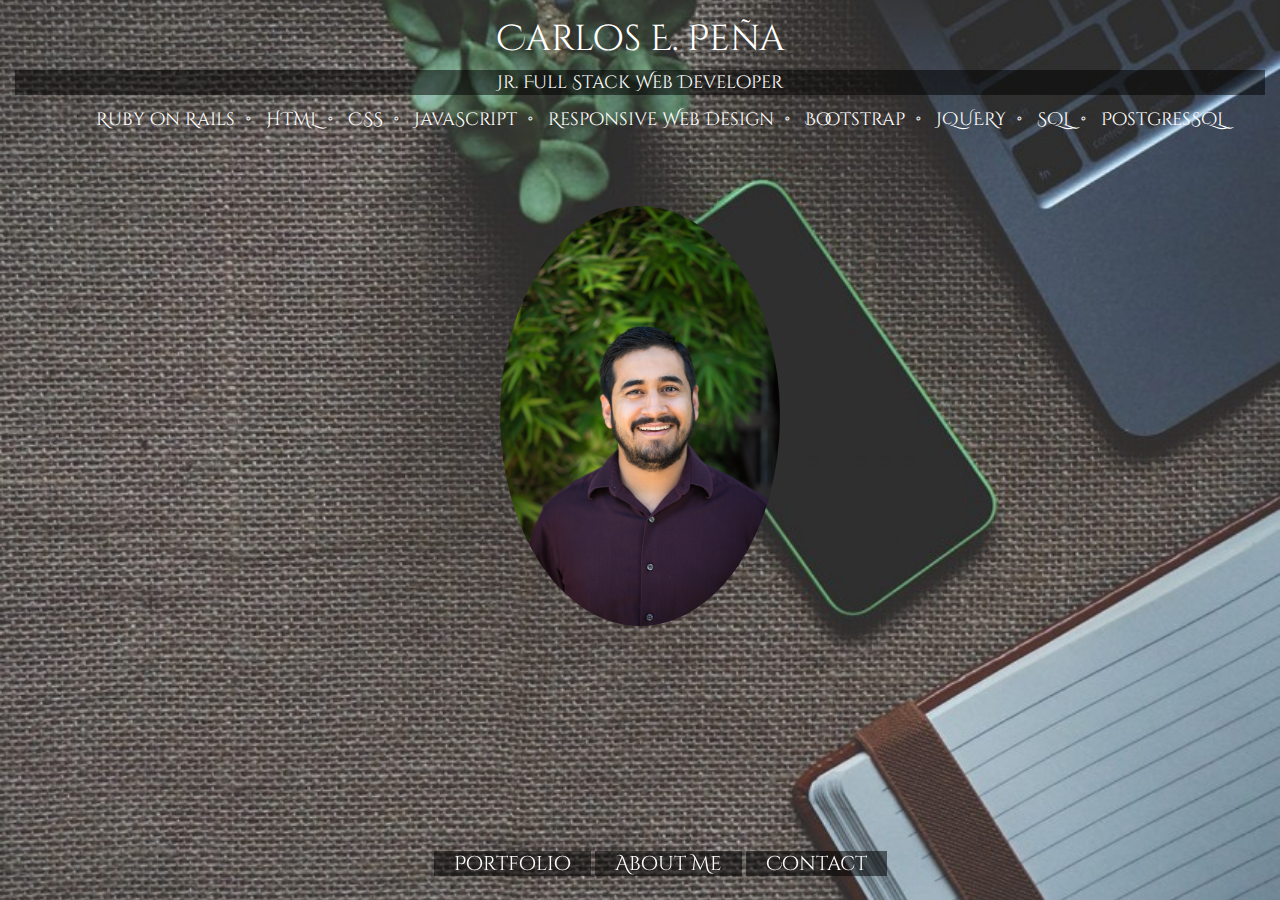
==== index.html @ 19926631 "fixed dots shwoing after wrap on ul and li tags" ====
<!DOCTYPE html>
<html>
  <head>
    <meta charset="utf-8">
    <meta http-equiv="X-UA-Compatible" content="IE=edge">
    <meta name="viewport" content="width=device-width, initial-scale=1">
    <!-- GOOGLE FONT -->
    <link href="https://fonts.googleapis.com/css?family=Cinzel+Decorative" rel="stylesheet">

    <!-- JQUERY -->
    <script src="https://code.jquery.com/jquery-3.1.1.min.js" integrity="sha256-hVVnYaiADRTO2PzUGmuLJr8BLUSjGIZsDYGmIJLv2b8=" crossorigin="anonymous"></script>

    <!-- BOOTSTRAP -->
    <!-- Latest compiled and minified CSS -->
    <link rel="stylesheet" href="https://maxcdn.bootstrapcdn.com/bootstrap/3.3.7/css/bootstrap.min.css" integrity="sha384-BVYiiSIFeK1dGmJRAkycuHAHRg32OmUcww7on3RYdg4Va+PmSTsz/K68vbdEjh4u" crossorigin="anonymous">


    <!-- Latest compiled and minified JavaScript -->
    <script src="https://maxcdn.bootstrapcdn.com/bootstrap/3.3.7/js/bootstrap.min.js" integrity="sha384-Tc5IQib027qvyjSMfHjOMaLkfuWVxZxUPnCJA7l2mCWNIpG9mGCD8wGNIcPD7Txa" crossorigin="anonymous"></script>
    <!-- END BOOTSTRAP -->

    <link type="text/css" rel="stylesheet" href="index.css"/>

    <meta charset="utf-8">

    <script>
      function processBullets() {
        var lastElement = false;
        $("br").remove(".tempbreak");
        $("ul li").each(function() {
          $(this).removeClass("nobullet");
          if (lastElement && lastElement.offset().top != $(this).offset().top) {
            $(lastElement).addClass("nobullet");
            $(lastElement).append('<br class="tempbreak" />');
          }
          lastElement = $(this);
        }).last().addClass("nobullet");
      }
    </script>
    <title>Carlos E. Peña</title>
  </head>

  <body onresize="processBullets()" onload="processBullets()">
    <div class="container-fluid">
      <div class="row">
        <div class="col-sm-12">
          <h1 id="name">Carlos E. Peña</h1>
        </div>
      </div>
    </div>
    <div class="container-fluid">
      <div class="row">
        <div class="col-sm-12">
          <p id="profession">Jr. Full Stack Web Developer</p>
        </div>
      </div>
    </div>

    <div class="container-fluid">
      <div class="row">
        <div class="col-sm-12 skills">
          <ul>
            <li>Ruby on Rails</li>
            <li>HTML</li>
            <li>CSS</li>
            <li>JavaScript</li>
            <li>Responsive Web Design</li>
            <li>Bootstrap</li>
            <li>JQUERY</li>
            <li>SQL</li>
            <li>PostgresSQL</li>
          </ul>
        </div>
      </div>
    </div>

    <!-- PORTRAIT -->
    <div class="container-fluid">
      <img id="portrait" class="center-block" src="images/Portrait2.jpg">
    </div>

    <!-- NAVBAR -->
    <div class="nav-placeholder">
      <nav class="navbar navbar-inverse navbar-fixed-bottom">
        <div class="container-fluid">
          <div class="navbar-header">
            <button type="button" class="navbar-toggle" data-toggle="collapse" data-target="#myNavbar">
              <span class="icon-bar"></span>
              <span class="icon-bar"></span>
              <span class="icon-bar"></span>
            </button>
          </div>
          <div class="collapse navbar-collapse" id="myNavbar">
            <div class="nav navbar-nav">
              <div class="container-fluid">
                <div class="row">
                  <div class="col-sm-12 footer">
                    <ul>
                      <li><a href="projects.html">Portfolio</a></li>
                      <li><a href="aboutme.html">About Me</a></li>
                      <li><a href="contact.html">Contact</a></li>
                    </ul>
                  </div>
                </div>
              </div>
            </div>
          </div>
        </div>
      </nav>
    </div> <!-- END NAVBAR -->
  </body>
</html>
---- index.css ----
body {
  background: url(images/background.jpg) no-repeat center center fixed;
  -webkit-background-size: cover;
  -moz-background-size: cover;
  -o-background-size: cover;
  background-size: cover;
  font-family: 'Cinzel Decorative', cursive;
  }
html {
  height: 100%;
}

@-ms-viewport{
  width: device-width;
}

@-o-viewport {
  width: device-width;
}

@viewport {
  width: device-width;
}

.col-sm-12 {
  text-align: center;
  color: white;

}

.col-sm-12 ul li {
  display: inline;
  font-size: 18px;
  text-align: center;
  white-space: nowrap;;
}

.skills ul li:last-child::after {
  content: none;
}

.skills ul li.nobullet::after {
  content: none;
}

.skills ul li:after {
  content: "\2022";
  font-size: 20px;
  padding: 10px;
}
#email {
  height: 32px;
  width: 42px;
}

#profession {
  background-color: rgba(0, 0, 0, 0.52);
  font-size: 18px;
}

#portrait {
  border-radius: 90%;
  max-width: 280px;
  max-height: 500px;
  margin-top: 5%;
}




/* NAVBAR */

.navbar-inverse {
  background-color: transparent;
  border-color: transparent;
  display: flex;
}
.navbar-nav {
  background: transparent;
  background-color: transparent;
  border-color: transparent;
}

.footer a {
  color: white;
  font-size: 20px;
  line-height: 5px;
}

.footer li a {
  background-color: rgba(0, 0, 0, 0.52);
  display: inline-block;
  padding: 10px 20px;
}

.navbar-inverse .navbar-toggle {
  border-color: black;
}


.navbar-toggle .icon-bar {
  width: 25px;
  height: 3px;
  border-radius: 1px;
}

.nav .navbar-nav .contact {
  float: left;
}



/* DO I NEED THESE FOR A RESPONSIVE WEB DESIGN?? WHAT GOES IN BETWEEN EACH*/

/*// Extra small devices (portrait phones, less than 576px)*/
/*// No media query since this is the default in Bootstrap*/

/*// Small devices (landscape phones, 576px and up)*/
@media (min-width: 576px) {  }

/*// Medium devices (tablets, 768px and up)*/
@media (min-width: 768px) {  }

/*// Large devices (desktops, 992px and up)*/
@media (min-width: 992px) { }

/*// Extra large devices (large desktops, 1200px and up)*/
@media (min-width: 1200px) { }
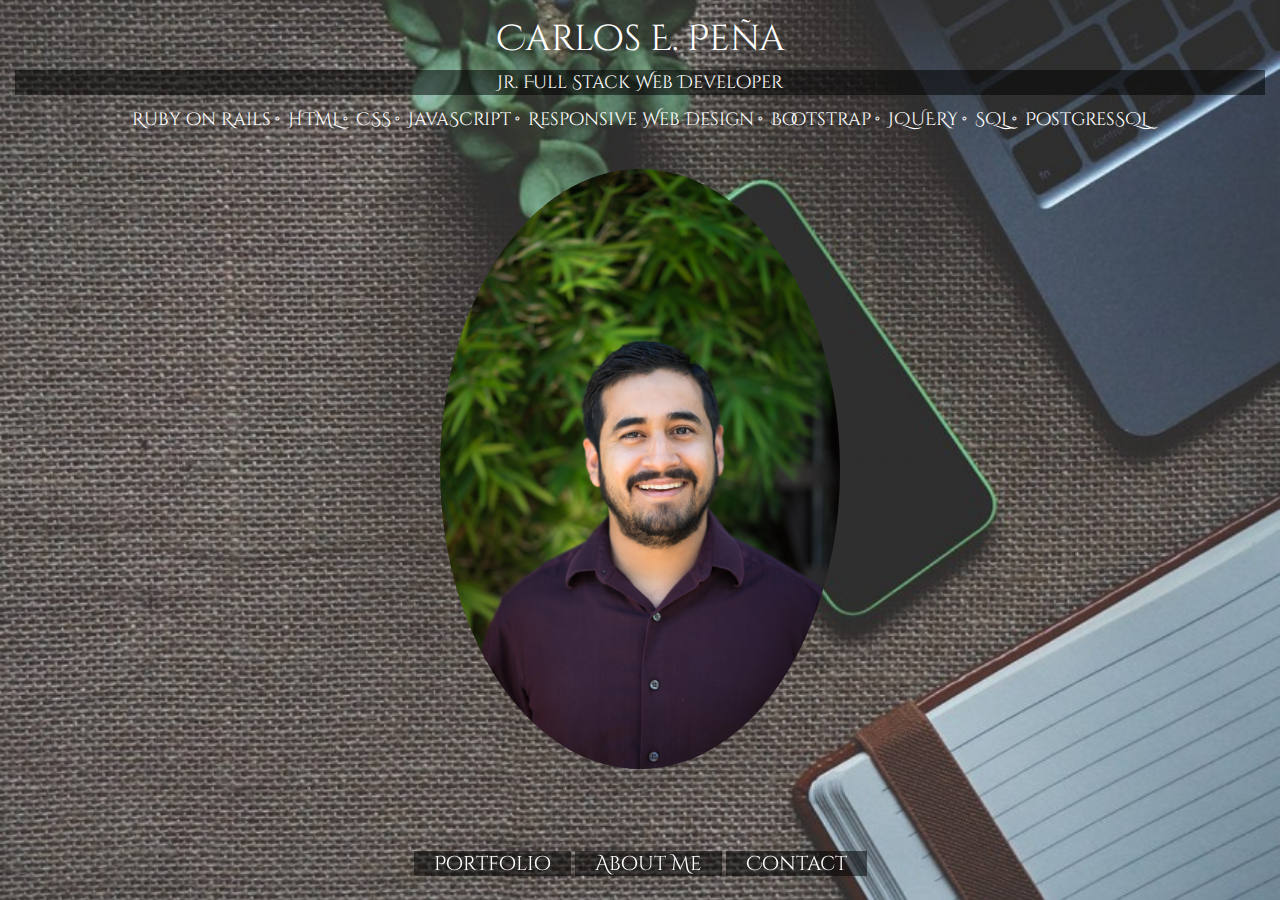
==== commit cdd71d35: "just kidding. working on index responsiveness" ====
--- a/index.html
+++ b/index.html
@@ -76,7 +76,7 @@
 
     <!-- PORTRAIT -->
     <div class="container-fluid">
-      <img id="portrait" class="center-block" src="images/Portrait2.jpg">
+      <img id="portrait" class="img-responsive center-block" src="images/Portrait2.jpg">
     </div>
 
     <!-- NAVBAR -->
--- a/index.css
+++ b/index.css
@@ -25,33 +25,33 @@
 .col-sm-12 {
   text-align: center;
   color: white;
-
 }
 
 .col-sm-12 ul li {
   display: inline;
   font-size: 18px;
-  text-align: center;
-  white-space: nowrap;;
+  white-space: nowrap;
+}
+
+.col-sm-12 ul {
+  padding-left: 0px;
+}
+
+ul {
+  padding: 0;
+  list-style-type: none;
 }
 
 .skills ul li:last-child::after {
   content: none;
 }
 
-.skills ul li.nobullet::after {
-  content: none;
-}
-
 .skills ul li:after {
   content: "\2022";
   font-size: 20px;
-  padding: 10px;
+  padding: 3px;
 }
-#email {
-  height: 32px;
-  width: 42px;
-}
+
 
 #profession {
   background-color: rgba(0, 0, 0, 0.52);
@@ -60,9 +60,9 @@
 
 #portrait {
   border-radius: 90%;
-  max-width: 280px;
-  max-height: 500px;
-  margin-top: 5%;
+  max-width: 400px;
+  max-height: 900px;
+  margin-top: 2%;
 }
 
 
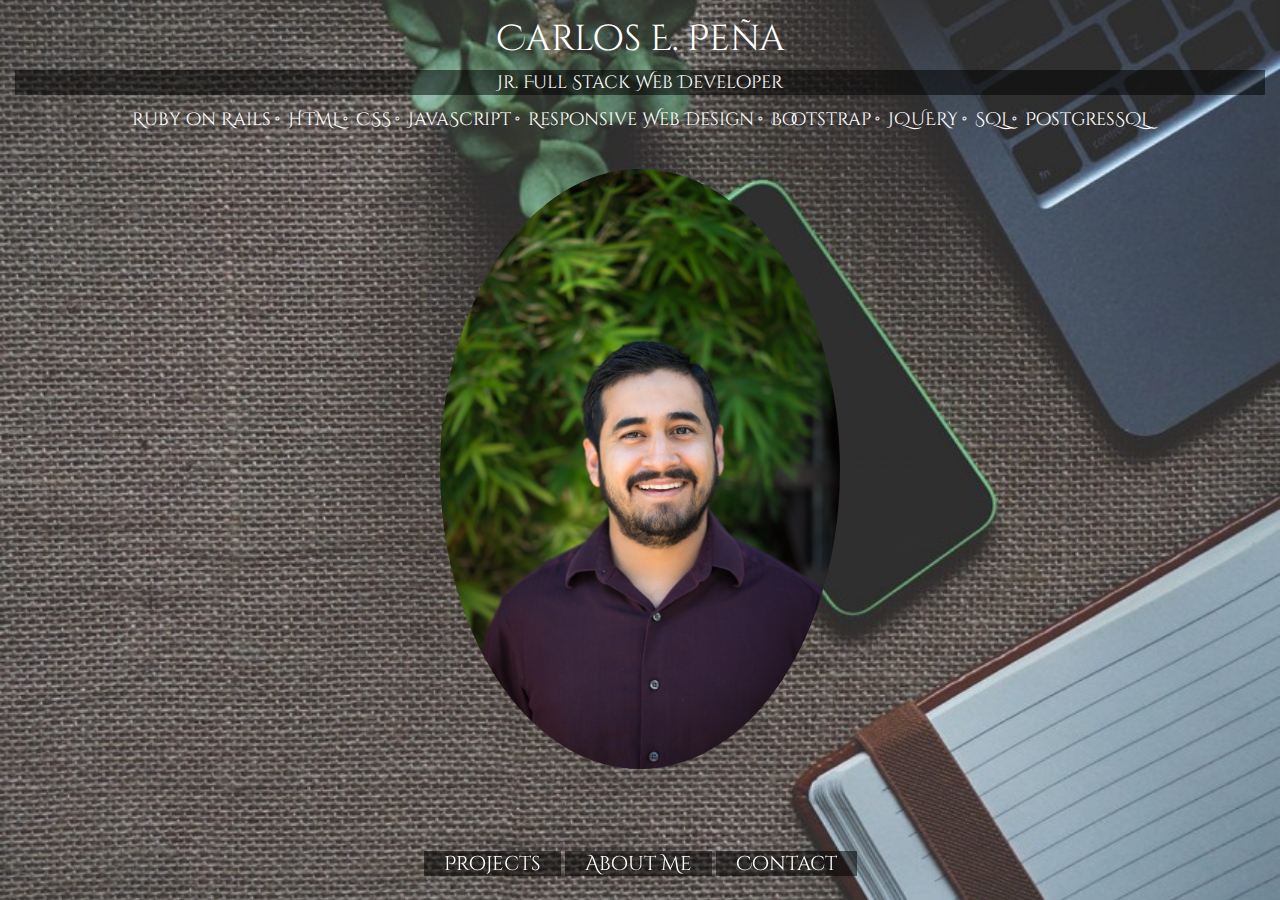
==== commit f902090a: "changed Portfolio to Projects" ====
--- a/index.html
+++ b/index.html
@@ -96,7 +96,7 @@
                 <div class="row">
                   <div class="col-sm-12 footer">
                     <ul>
-                      <li><a href="projects.html">Portfolio</a></li>
+                      <li><a href="projects.html">Projects</a></li>
                       <li><a href="aboutme.html">About Me</a></li>
                       <li><a href="contact.html">Contact</a></li>
                     </ul>
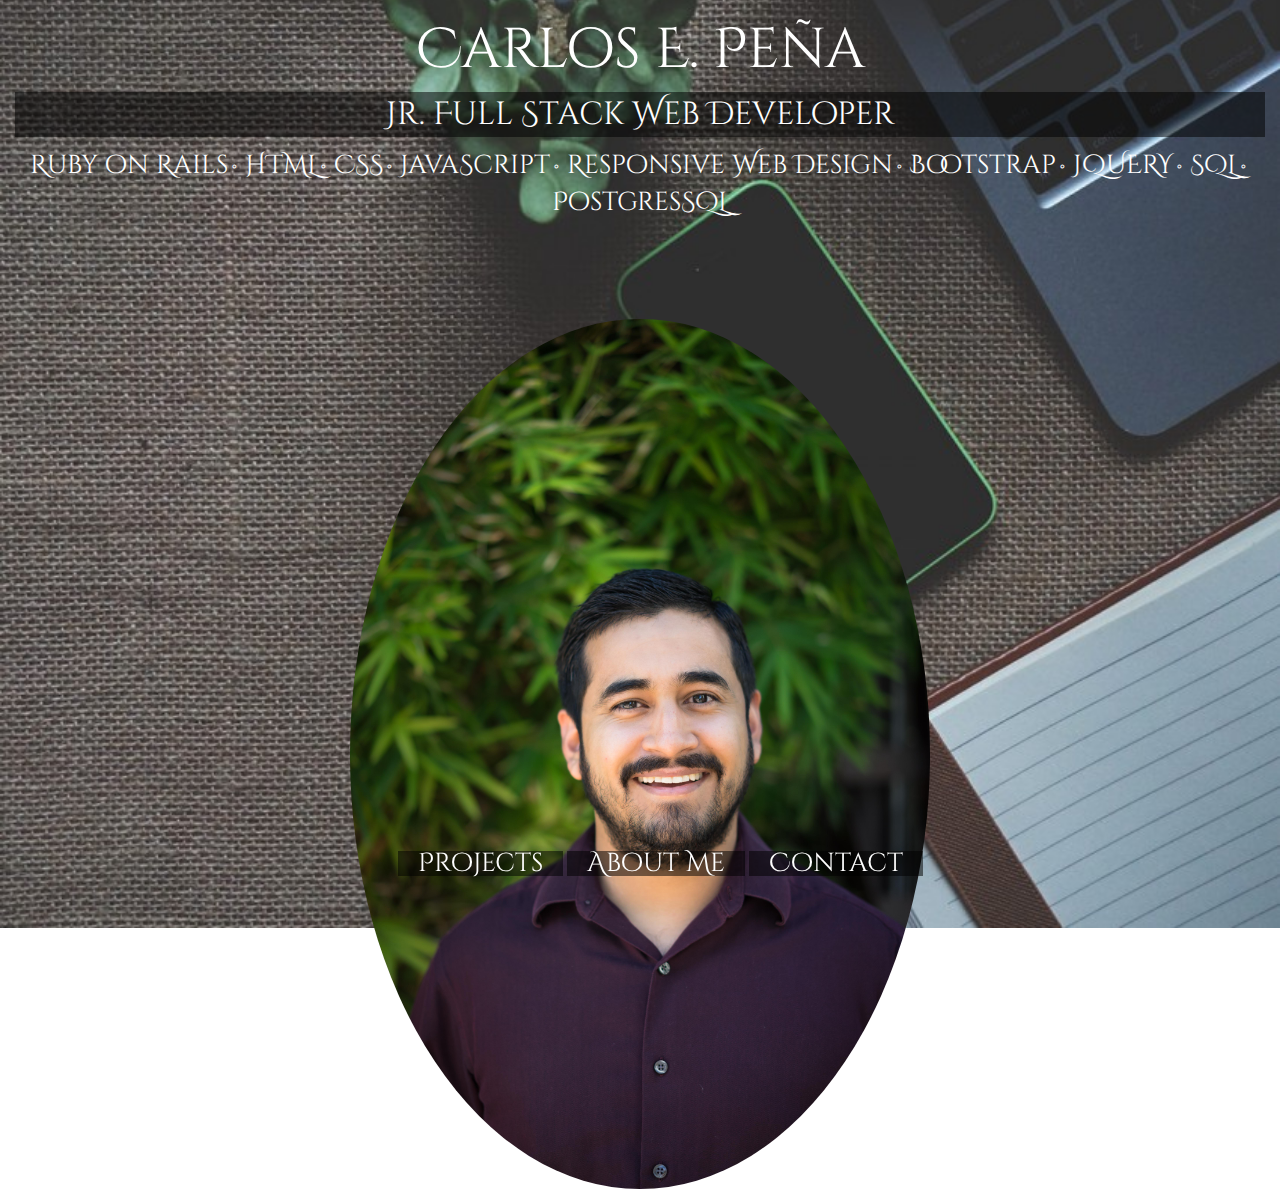
==== commit 42d8e081: "retina responsiveness" ====
--- a/index.html
+++ b/index.html
@@ -91,18 +91,12 @@
             </button>
           </div>
           <div class="collapse navbar-collapse" id="myNavbar">
-            <div class="nav navbar-nav">
-              <div class="container-fluid">
-                <div class="row">
-                  <div class="col-sm-12 footer">
-                    <ul>
-                      <li><a href="projects.html">Projects</a></li>
-                      <li><a href="aboutme.html">About Me</a></li>
-                      <li><a href="contact.html">Contact</a></li>
-                    </ul>
-                  </div>
-                </div>
-              </div>
+            <div class="nav navbar-nav footer">
+              <ul>
+                <li><a href="projects.html">Projects</a></li>
+                <li><a href="aboutme.html">About Me</a></li>
+                <li><a href="contact.html">Contact</a></li>
+              </ul>
             </div>
           </div>
         </div>
--- a/index.css
+++ b/index.css
@@ -10,36 +10,25 @@
   height: 100%;
 }
 
-@-ms-viewport{
-  width: device-width;
-}
-
-@-o-viewport {
-  width: device-width;
-}
-
-@viewport {
-  width: device-width;
-}
-
 .col-sm-12 {
   text-align: center;
   color: white;
 }
 
-.col-sm-12 ul li {
-  display: inline;
-  font-size: 18px;
-  white-space: nowrap;
-}
 
 .col-sm-12 ul {
   padding-left: 0px;
 }
 
-ul {
+.skills ul {
   padding: 0;
   list-style-type: none;
+}
+
+.skills ul li {
+  display: inline;
+  font-size: 22px;
+  white-space: nowrap;
 }
 
 .skills ul li:last-child::after {
@@ -52,21 +41,9 @@
   padding: 3px;
 }
 
-
 #profession {
   background-color: rgba(0, 0, 0, 0.52);
-  font-size: 18px;
-}
-
-#portrait {
-  border-radius: 90%;
-  max-width: 400px;
-  max-height: 900px;
-  margin-top: 2%;
-}
-
-
-
+}
 
 /* NAVBAR */
 
@@ -81,22 +58,25 @@
   border-color: transparent;
 }
 
+.footer li {
+  display: inline;
+}
+
 .footer a {
   color: white;
-  font-size: 20px;
+  font-size: 26px;
   line-height: 5px;
 }
 
 .footer li a {
   background-color: rgba(0, 0, 0, 0.52);
+  padding: 10px 20px;
   display: inline-block;
-  padding: 10px 20px;
 }
 
 .navbar-inverse .navbar-toggle {
   border-color: black;
 }
-
 
 .navbar-toggle .icon-bar {
   width: 25px;
@@ -108,21 +88,322 @@
   float: left;
 }
 
-
-
-/* DO I NEED THESE FOR A RESPONSIVE WEB DESIGN?? WHAT GOES IN BETWEEN EACH*/
-
-/*// Extra small devices (portrait phones, less than 576px)*/
-/*// No media query since this is the default in Bootstrap*/
-
-/*// Small devices (landscape phones, 576px and up)*/
-@media (min-width: 576px) {  }
-
-/*// Medium devices (tablets, 768px and up)*/
-@media (min-width: 768px) {  }
-
-/*// Large devices (desktops, 992px and up)*/
-@media (min-width: 992px) { }
-
-/*// Extra large devices (large desktops, 1200px and up)*/
-@media (min-width: 1200px) { }
+/*MEDIA QUERIES*/
+
+/* Desktops and laptops ----------- */
+@media only screen and (min-width: 250px) {
+  #portrait {
+    border-radius: 90%;
+    max-height: 410px;
+    margin-top: 2%;
+  }
+  #name {
+    font-size: 44px;
+  }
+  /*Profession*/
+  #profession {
+    font-size: 20px;
+  }
+  .skills ul li {
+    font-size: 18px;
+  }
+  .footer a {
+    font-size: 18px;
+  }
+}
+
+@media only screen and (min-width: 300px) {
+  #portrait {
+    border-radius: 90%;
+    max-height: 435px;
+    margin-top: 2%;
+  }
+  #name {
+    font-size: 44px;
+  }
+  /*Profession*/
+  #profession {
+    font-size: 20px;
+  }
+  .skills ul li {
+    font-size: 18px;
+  }
+  .footer a {
+    font-size: 18px;
+  }
+}
+@media only screen and (min-width: 350px) {
+  #portrait {
+    border-radius: 90%;
+    max-height: 455px;
+    margin-top: 2%;
+  }
+  #name {
+    font-size: 44px;
+  }
+  /*Profession*/
+  #profession {
+    font-size: 20px;
+  }
+  .skills ul li {
+    font-size: 18px;
+  }
+  .footer a {
+    font-size: 18px;
+  }
+}
+
+@media only screen and (min-width: 400px) {
+  #portrait {
+    border-radius: 90%;
+    max-height: 470px;
+    margin-top: 2%;
+  }
+  #name {
+    font-size: 44px;
+  }
+  /*Profession*/
+  #profession {
+    font-size: 20px;
+  }
+  .skills ul li {
+    font-size: 18px;
+  }
+  .footer a {
+    font-size: 18px;
+  }
+}
+
+/* Large screens ----------- */
+
+@media only screen and (min-width: 401px) {
+  #portrait {
+    border-radius: 90%;
+    max-height: 575px;
+    margin-top: 2%;
+  }
+  #name {
+    font-size: 44px;
+  }
+  /*Profession*/
+  #profession {
+    font-size: 20px;
+  }
+  .skills ul li {
+    font-size: 18px;
+  }
+  .footer a {
+    font-size: 18px;
+  }
+}
+@media only screen and (min-width: 1200px) {
+  #portrait {
+    border-radius: 90%;
+    max-height: 575px;
+    margin-top: 2%;
+  }
+  #name {
+    font-size: 44px;
+  }
+  /*Profession*/
+  #profession {
+    font-size: 20px;
+  }
+  .skills ul li {
+    font-size: 18px;
+  }
+  .footer a {
+    font-size: 18px;
+  }
+}
+@media only screen and (min-width: 1400px) {
+  #portrait {
+    border-radius: 90%;
+    max-height: 590px;
+    margin-top: 2%;
+  }
+  #name {
+    font-size: 44px;
+  }
+  /*Profession*/
+  #profession {
+    font-size: 20px;
+  }
+  .skills ul li {
+    font-size: 18px;
+  }
+  .footer a {
+    font-size: 18px;
+  }
+}
+@media only screen and (min-width: 1600px) {
+  #portrait {
+    border-radius: 90%;
+    max-height: 610px;
+    margin-top: 2%;
+  }
+  #name {
+    font-size: 44px;
+  }
+  /*Profession*/
+  #profession {
+    font-size: 20px;
+  }
+  .skills ul li {
+    font-size: 18px;
+  }
+  .footer a {
+    font-size: 18px;
+  }
+}
+@media only screen and (min-width: 1750px) {
+  #portrait {
+    border-radius: 90%;
+    max-height: 620px;
+    margin-top: 2%;
+  }
+  #name {
+    font-size: 44px;
+  }
+  /*Profession*/
+  #profession {
+    font-size: 20px;
+  }
+  .skills ul li {
+    font-size: 18px;
+  }
+  .footer a {
+    font-size: 18px;
+  }
+}
+
+@media only screen and (min-width: 1900px) {
+  #portrait {
+    border-radius: 90%;
+    max-height: 640px;
+    margin-top: 2%;
+  }
+  #name {
+    font-size: 44px;
+  }
+  /*Profession*/
+  #profession {
+    font-size: 20px;
+  }
+  .skills ul li {
+    font-size: 18px;
+  }
+  .footer a {
+    font-size: 18px;
+  }
+}
+/* Apple Phones (portrait)----------- */
+@media (min-device-width:320px)
+and (max-device-width: 568px) {
+  #portrait {
+    border-radius: 90%;
+    max-height: 300px;
+    margin-top: 2%;
+  }
+  #name {
+    font-size: 18px;
+  }
+  /*Profession*/
+  #profession {
+    font-size: 13px;
+  }
+  .skills ul li {
+    font-size: 12px;
+  }
+  .footer a {
+    font-size: 12px;
+  }
+}
+/*Ipad (Portrain)*/
+@media (min-device-width:768px)
+and (max-device-width: 1024px) {
+  #portrait {
+    border-radius: 90%;
+    max-height: 600px;
+    margin-top: 7%;
+  }
+  #name {
+    font-size: 44px;
+  }
+  /*Profession*/
+  #profession {
+    font-size: 22px;
+  }
+  .skills ul li {
+    font-size: 18px;
+  }
+  .footer a {
+    font-size: 18px;
+  }
+}
+/*Ipad pro (Portrait)*/
+@media (min-device-width:1024px)
+and (max-device-width: 1366px) {
+  #portrait {
+    border-radius: 90%;
+    max-height: 870px;
+    margin-top: 7%;
+  }
+  #name {
+    font-size: 56px;
+  }
+  /*Profession*/
+  #profession {
+    font-size: 32px;
+  }
+  .skills ul li {
+    font-size: 26px;
+  }
+  .footer a {
+    font-size: 26px;
+  }
+}
+
+/*Galaxy Phones (Portrait)*/
+@media (min-device-width:360px)
+and (max-device-width: 670px) {
+  #portrait {
+    border-radius: 90%;
+    max-height: 300px;
+    margin-top: 2%;
+  }
+  #name {
+    font-size: 20px;
+  }
+  /*Profession*/
+  #profession {
+    font-size: 15px;
+  }
+  .skills ul li {
+    font-size: 13px;
+  }
+  .footer a {
+    font-size: 13px;
+  }
+}
+@media (-webkit-min-device-pixel-ratio: 2),
+(min-resolution: 192dpi) {
+  #portrait {
+    border-radius: 90%;
+    max-height: 500px;
+    margin-top: 1px;
+  }
+  #name {
+    font-size: 44px;
+  }
+  /*Profession*/
+  #profession {
+    font-size: 20px;
+  }
+  .skills ul li {
+    font-size: 18px;
+  }
+  .footer a {
+    font-size: 18px;
+  }
+}
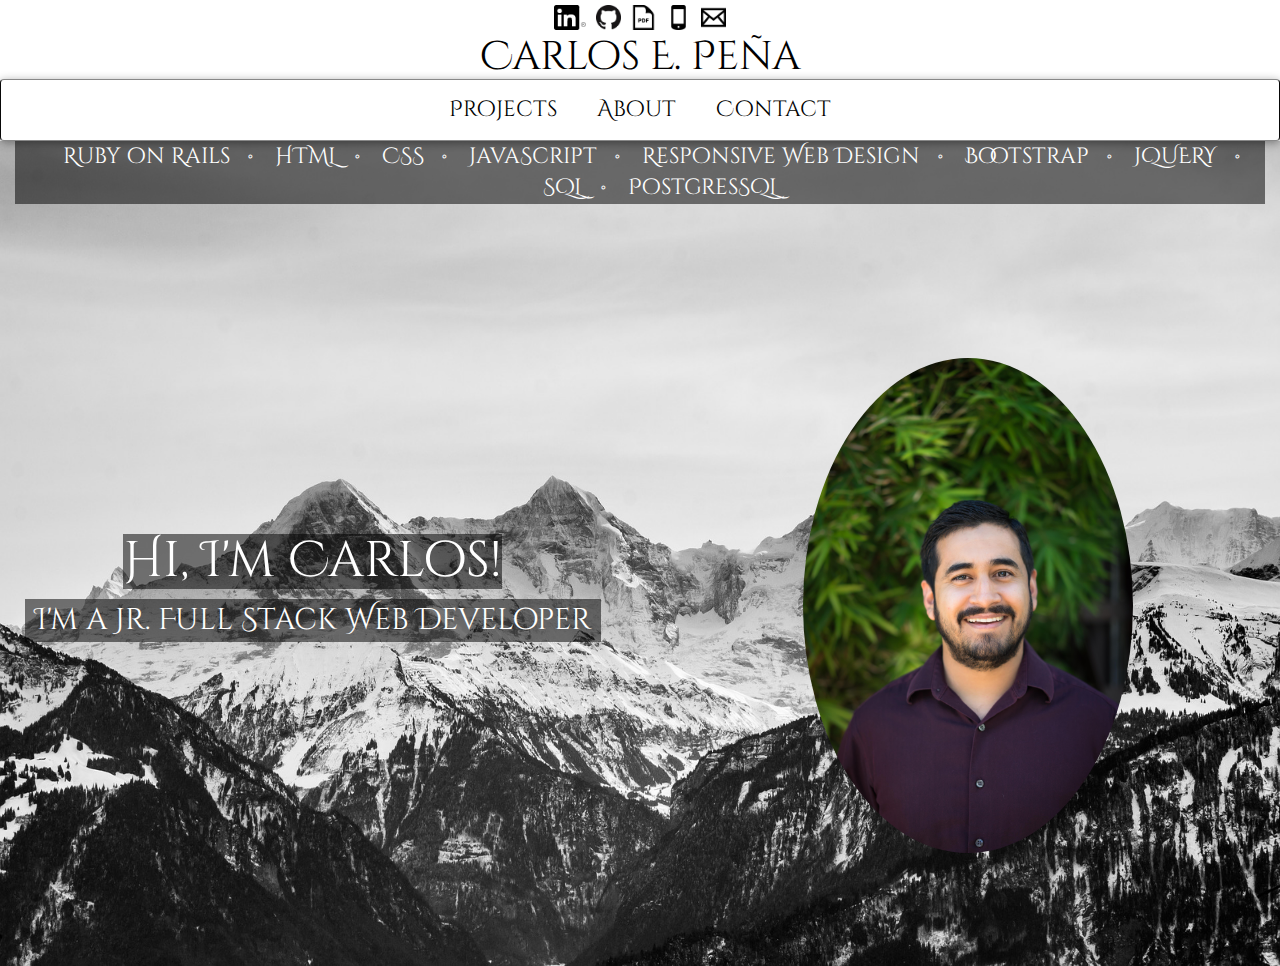
==== commit 4bac3cf9: "redesigned index page" ====
--- a/index.html
+++ b/index.html
@@ -41,21 +41,51 @@
   </head>
 
   <body onresize="processBullets()" onload="processBullets()">
-    <div class="container-fluid">
-      <div class="row">
-        <div class="col-sm-12">
+    <section id="heading">
+      <div class="container-fluid">
+        <header>
+          <div class="social-media">
+            <a href="https://linkedin.com/in/cpena002" target="_blank"><img src="images/LinkedIn2.png"></a>
+
+            <a href="https://github.com/cpena002" target="_blank"><img src="images/GitHub.png"></a>
+
+            <a href="Resume.pdf" target="_blank"><img src="images/resume.png"></a>
+
+            <a href="tel:6197346166"><img src="images/cell.png"></a>
+
+            <a href="mailto:cpena002@yahoo.com"><img src="images/email.png" alt=""></a>
+          </div>
           <h1 id="name">Carlos E. Peña</h1>
+        </header>
+      </div>
+
+    <!-- NAVBAR -->
+    <div class="nav-placeholder">
+      <nav class="navbar navbar-inverse main-navbar">
+        <div class="container-fluid">
+          <div class="navbar-header">
+            <button type="button" class="navbar-toggle" data-toggle="collapse" data-target="#myNavbar">
+              <span class="icon-bar"></span>
+              <span class="icon-bar"></span>
+              <span class="icon-bar"></span>
+            </button>
+          </div>
+          <div class="collapse navbar-collapse" id="myNavbar">
+            <div class=" center">
+              <ul class="nav navbar-nav">
+                <li><a href="projects.html">Projects</a></li>
+                <li><a href="aboutme.html">About</a></li>
+                <li><a href="contact.html">Contact</a></li>
+              </ul>
+            </div>
+          </div>
         </div>
-      </div>
-    </div>
-    <div class="container-fluid">
-      <div class="row">
-        <div class="col-sm-12">
-          <p id="profession">Jr. Full Stack Web Developer</p>
-        </div>
-      </div>
-    </div>
+      </nav>
+    </div> <!-- END NAVBAR -->
 
+  </section>
+  <!-- PORTRAIT -->
+  <section id="introduction">
     <div class="container-fluid">
       <div class="row">
         <div class="col-sm-12 skills">
@@ -73,34 +103,15 @@
         </div>
       </div>
     </div>
-
-    <!-- PORTRAIT -->
-    <div class="container-fluid">
-      <img id="portrait" class="img-responsive center-block" src="images/Portrait2.jpg">
+    <div class="row">
+      <div class="col-sm-6 salutation">
+        <h1>Hi, I'm Carlos!</h1>
+        <p>I'm a Jr. Full Stack Web Developer </p>
+      </div>
+      <div class="col-sm-6">
+        <img id="portrait" class="img-responsive" src="images/Portrait2.jpg">
+      </div>
     </div>
-
-    <!-- NAVBAR -->
-    <div class="nav-placeholder">
-      <nav class="navbar navbar-inverse navbar-fixed-bottom">
-        <div class="container-fluid">
-          <div class="navbar-header">
-            <button type="button" class="navbar-toggle" data-toggle="collapse" data-target="#myNavbar">
-              <span class="icon-bar"></span>
-              <span class="icon-bar"></span>
-              <span class="icon-bar"></span>
-            </button>
-          </div>
-          <div class="collapse navbar-collapse" id="myNavbar">
-            <div class="nav navbar-nav footer">
-              <ul>
-                <li><a href="projects.html">Projects</a></li>
-                <li><a href="aboutme.html">About Me</a></li>
-                <li><a href="contact.html">Contact</a></li>
-              </ul>
-            </div>
-          </div>
-        </div>
-      </nav>
-    </div> <!-- END NAVBAR -->
+  </section>
   </body>
 </html>
--- a/index.css
+++ b/index.css
@@ -1,5 +1,6 @@
+
+
 body {
-  background: url(images/background.jpg) no-repeat center center fixed;
   -webkit-background-size: cover;
   -moz-background-size: cover;
   -o-background-size: cover;
@@ -10,25 +11,87 @@
   height: 100%;
 }
 
-.col-sm-12 {
+/*HEADER*/
+.social-media {
+  margin: 0;
+  display: flex;
+  justify-content: center;
+}
+
+.social-media a {
+  padding: 5px;
+}
+
+.social-media img {
+  height: 25px;
+  display: flex;
+  flex-direction: row;
+}
+#name {
+  text-align: center;
+  color: black;
+  margin: 0;
+}
+
+/* NAVBAR */
+.center li > a:hover {
+  color: black !important;
+  text-decoration: underline;
+}
+
+.main-navbar {
+  border-top: 1px solid #888;
+  border-bottom: 1px solid #888;
+  padding: 10px 0;
+  background-color: #fff;
+  box-shadow: 0 2px 10px rgba(0,0,0,0.4);
+  display: flex;
+  margin: 0;
+}
+
+.center li {
+  display: flex;
+}
+
+.center .navbar-nav li a {
+  color: black;
+  font-size: 22px;
+}
+
+.center li a {
+  padding: 10px 20px;
+}
+
+.navbar-inverse .navbar-toggle .icon-bar {
+  background-color: black;
+  width: 25px;
+  height: 3px;
+  border-radius: 1px;
+}
+
+.navbar-inverse span:hover {
+  background-color: white;
+}
+
+.navbar-inverse .navbar-collapse {
+  border-color: white;
+}
+
+/*INTRODUCTION*/
+#introduction {
+  background: url(images/section-background.jpg);
+  background-size: 100% 100%;
+  height: 825px;
+}
+.skills ul li {
+  display: inline;
+  font-size: 24px;
+}
+
+.skills ul {
+  background-color: rgba(0,0,0,0.52);
   text-align: center;
   color: white;
-}
-
-
-.col-sm-12 ul {
-  padding-left: 0px;
-}
-
-.skills ul {
-  padding: 0;
-  list-style-type: none;
-}
-
-.skills ul li {
-  display: inline;
-  font-size: 22px;
-  white-space: nowrap;
 }
 
 .skills ul li:last-child::after {
@@ -38,372 +101,273 @@
 .skills ul li:after {
   content: "\2022";
   font-size: 20px;
-  padding: 3px;
-}
-
-#profession {
-  background-color: rgba(0, 0, 0, 0.52);
-}
-
-/* NAVBAR */
-
-.navbar-inverse {
-  background-color: transparent;
-  border-color: transparent;
-  display: flex;
-}
-.navbar-nav {
-  background: transparent;
-  background-color: transparent;
-  border-color: transparent;
-}
-
-.footer li {
-  display: inline;
-}
-
-.footer a {
+  padding: 17px;
+}
+
+.salutation h1 {
+  font-size: 50px;
   color: white;
-  font-size: 26px;
-  line-height: 5px;
-}
-
-.footer li a {
-  background-color: rgba(0, 0, 0, 0.52);
-  padding: 10px 20px;
-  display: inline-block;
-}
-
-.navbar-inverse .navbar-toggle {
-  border-color: black;
-}
-
-.navbar-toggle .icon-bar {
-  width: 25px;
-  height: 3px;
-  border-radius: 1px;
-}
-
-.nav .navbar-nav .contact {
-  float: left;
+  background-color: rgba(0,0,0,0.52);
+}
+
+.salutation p {
+  font-size: 30px;
+  color: white;
+  background-color: rgba(0,0,0,0.52);
+  padding-left: 10px;
+  padding-right: 10px;
+}
+
+#portrait {
+  border-radius: 50%;
+  max-height: 495px;
+}
+
+.row {
+  display: flex;
+  margin-bottom: 100px;
+}
+.col-sm-6.salutation {
+  display: flex;
+  flex-direction: column;
+}
+.col-sm-6 {
+  display: flex;
+  justify-content: center;
+  align-items: center;
 }
 
 /*MEDIA QUERIES*/
 
-/* Desktops and laptops ----------- */
-@media only screen and (min-width: 250px) {
-  #portrait {
-    border-radius: 90%;
-    max-height: 410px;
+/*iPhone 5*/
+@media (min-width:220px) {
+  #portrait {
+    border-radius: 90%;
+    max-height: 335px;
+  }
+  #name {
+    font-size: 26px;
+  }
+
+  #profession {
+    font-size: 17px;
+  }
+  .skills ul li {
+    font-size: 13px;
+  }
+  .footer a {
+    font-size: 13px;
+  }
+}
+
+@media (min-width:320px) {
+  #portrait {
+    border-radius: 90%;
+    max-height: 315px;
+    margin-top: 5%;
+  }
+  #name {
+    font-size: 26px;
+  }
+
+  #profession {
+    font-size: 16px;
+  }
+  .skills ul li {
+    font-size: 14px;
+  }
+  .footer a {
+    font-size: 14px;
+  }
+}
+@media (min-width : 320px)
+and (min-height : 800px){
+  #portrait {
+    border-radius: 90%;
+    max-height: 450px;
+    margin-top: 10%;
+  }
+  #name {
+    font-size: 35px;
+  }
+
+  #profession {
+    font-size: 21px;
+  }
+  .skills ul li {
+    font-size: 16px;
+  }
+  .footer a {
+    font-size: 16px;
+  }
+}
+
+/* Smartphones (portrait) ----------- */
+@media (min-width : 481px) {
+  #portrait {
+    border-radius: 90%;
+    max-height: 365px;
     margin-top: 2%;
   }
   #name {
-    font-size: 44px;
-  }
-  /*Profession*/
+    font-size: 35px;
+  }
+
   #profession {
     font-size: 20px;
   }
   .skills ul li {
-    font-size: 18px;
-  }
-  .footer a {
-    font-size: 18px;
-  }
-}
-
-@media only screen and (min-width: 300px) {
-  #portrait {
-    border-radius: 90%;
-    max-height: 435px;
+    font-size: 15px;
+  }
+  .footer a {
+    font-size: 15px;
+  }
+}
+@media (min-width : 481px)
+and (min-height : 800px){
+  #portrait {
+    border-radius: 90%;
+    max-height: 470px;
+    margin-top: 10%;
+  }
+  #name {
+    font-size: 36px;
+  }
+
+  #profession {
+    font-size: 22px;
+  }
+  .skills ul li {
+    font-size: 17px;
+  }
+  .footer a {
+    font-size: 17px;
+  }
+}
+
+/* iPads (portrait) ----------- */
+@media (min-width:641px) {
+  #portrait {
+    border-radius: 90%;
+    max-height: 390px;
     margin-top: 2%;
   }
   #name {
-    font-size: 44px;
+    font-size: 36px;
   }
   /*Profession*/
   #profession {
     font-size: 20px;
   }
   .skills ul li {
-    font-size: 18px;
-  }
-  .footer a {
-    font-size: 18px;
-  }
-}
-@media only screen and (min-width: 350px) {
-  #portrait {
-    border-radius: 90%;
-    max-height: 455px;
+    font-size: 16px;
+  }
+  .footer a {
+    font-size: 16px;
+  }
+}
+@media (min-width : 641px)
+and (min-height: 800px) {
+  #portrait {
+    border-radius: 90%;
+    max-height: 480px;
+    margin-top: 10%;
+  }
+  #name {
+    font-size: 37px;
+  }
+  /*Profession*/
+  #profession {
+    font-size: 22px;
+  }
+  .skills ul li {
+    font-size: 19px;
+  }
+  .footer a {
+    font-size: 19px;
+  }
+}
+
+@media (min-width:830px) {
+  #portrait {
+    border-radius: 90%;
+    max-height: 405px;
     margin-top: 2%;
   }
   #name {
-    font-size: 44px;
-  }
-  /*Profession*/
-  #profession {
-    font-size: 20px;
-  }
-  .skills ul li {
-    font-size: 18px;
-  }
-  .footer a {
-    font-size: 18px;
-  }
-}
-
-@media only screen and (min-width: 400px) {
-  #portrait {
-    border-radius: 90%;
-    max-height: 470px;
+    font-size: 37px;
+  }
+  /*Profession*/
+  #profession {
+    font-size: 21px;
+  }
+  .skills ul li {
+    font-size: 17px;
+  }
+  .footer a {
+    font-size: 17px;
+  }
+}
+@media (min-width : 830px)
+and (min-height : 800px) {
+  #portrait {
+    border-radius: 90%;
+    max-height: 485px;
+    margin-top: 7%;
+  }
+  #name {
+    font-size: 39px;
+  }
+  /*Profession*/
+  #profession {
+    font-size: 24px;
+  }
+  .skills ul li {
+    font-size: 22px;
+  }
+  .footer a {
+    font-size: 22px;
+  }
+}
+
+@media (min-width:961px) {
+  #portrait {
+    border-radius: 90%;
+    max-height: 420px;
     margin-top: 2%;
   }
   #name {
-    font-size: 44px;
-  }
-  /*Profession*/
-  #profession {
-    font-size: 20px;
-  }
-  .skills ul li {
-    font-size: 18px;
-  }
-  .footer a {
-    font-size: 18px;
-  }
-}
-
-/* Large screens ----------- */
-
-@media only screen and (min-width: 401px) {
-  #portrait {
-    border-radius: 90%;
-    max-height: 575px;
-    margin-top: 2%;
-  }
-  #name {
-    font-size: 44px;
-  }
-  /*Profession*/
-  #profession {
-    font-size: 20px;
-  }
-  .skills ul li {
-    font-size: 18px;
-  }
-  .footer a {
-    font-size: 18px;
-  }
-}
-@media only screen and (min-width: 1200px) {
-  #portrait {
-    border-radius: 90%;
-    max-height: 575px;
-    margin-top: 2%;
-  }
-  #name {
-    font-size: 44px;
-  }
-  /*Profession*/
-  #profession {
-    font-size: 20px;
-  }
-  .skills ul li {
-    font-size: 18px;
-  }
-  .footer a {
-    font-size: 18px;
-  }
-}
-@media only screen and (min-width: 1400px) {
-  #portrait {
-    border-radius: 90%;
-    max-height: 590px;
-    margin-top: 2%;
-  }
-  #name {
-    font-size: 44px;
-  }
-  /*Profession*/
-  #profession {
-    font-size: 20px;
-  }
-  .skills ul li {
-    font-size: 18px;
-  }
-  .footer a {
-    font-size: 18px;
-  }
-}
-@media only screen and (min-width: 1600px) {
-  #portrait {
-    border-radius: 90%;
-    max-height: 610px;
-    margin-top: 2%;
-  }
-  #name {
-    font-size: 44px;
-  }
-  /*Profession*/
-  #profession {
-    font-size: 20px;
-  }
-  .skills ul li {
-    font-size: 18px;
-  }
-  .footer a {
-    font-size: 18px;
-  }
-}
-@media only screen and (min-width: 1750px) {
-  #portrait {
-    border-radius: 90%;
-    max-height: 620px;
-    margin-top: 2%;
-  }
-  #name {
-    font-size: 44px;
-  }
-  /*Profession*/
-  #profession {
-    font-size: 20px;
-  }
-  .skills ul li {
-    font-size: 18px;
-  }
-  .footer a {
-    font-size: 18px;
-  }
-}
-
-@media only screen and (min-width: 1900px) {
-  #portrait {
-    border-radius: 90%;
-    max-height: 640px;
-    margin-top: 2%;
-  }
-  #name {
-    font-size: 44px;
-  }
-  /*Profession*/
-  #profession {
-    font-size: 20px;
-  }
-  .skills ul li {
-    font-size: 18px;
-  }
-  .footer a {
-    font-size: 18px;
-  }
-}
-/* Apple Phones (portrait)----------- */
-@media (min-device-width:320px)
-and (max-device-width: 568px) {
-  #portrait {
-    border-radius: 90%;
-    max-height: 300px;
-    margin-top: 2%;
-  }
-  #name {
-    font-size: 18px;
-  }
-  /*Profession*/
-  #profession {
-    font-size: 13px;
-  }
-  .skills ul li {
-    font-size: 12px;
-  }
-  .footer a {
-    font-size: 12px;
-  }
-}
-/*Ipad (Portrain)*/
-@media (min-device-width:768px)
-and (max-device-width: 1024px) {
-  #portrait {
-    border-radius: 90%;
-    max-height: 600px;
+    font-size: 38px;
+  }
+  /*Profession*/
+  #profession {
+    font-size: 21px;
+  }
+  .skills ul li {
+    font-size: 17px;
+  }
+  .footer a {
+    font-size: 17px;
+  }
+}
+@media (min-width : 961px)
+and (min-height : 800px) {
+  #portrait {
+    border-radius: 90%;
+    max-height: 495px;
     margin-top: 7%;
   }
   #name {
-    font-size: 44px;
-  }
-  /*Profession*/
-  #profession {
-    font-size: 22px;
-  }
-  .skills ul li {
-    font-size: 18px;
-  }
-  .footer a {
-    font-size: 18px;
-  }
-}
-/*Ipad pro (Portrait)*/
-@media (min-device-width:1024px)
-and (max-device-width: 1366px) {
-  #portrait {
-    border-radius: 90%;
-    max-height: 870px;
-    margin-top: 7%;
-  }
-  #name {
-    font-size: 56px;
-  }
-  /*Profession*/
-  #profession {
-    font-size: 32px;
-  }
-  .skills ul li {
-    font-size: 26px;
-  }
-  .footer a {
-    font-size: 26px;
-  }
-}
-
-/*Galaxy Phones (Portrait)*/
-@media (min-device-width:360px)
-and (max-device-width: 670px) {
-  #portrait {
-    border-radius: 90%;
-    max-height: 300px;
-    margin-top: 2%;
-  }
-  #name {
-    font-size: 20px;
-  }
-  /*Profession*/
-  #profession {
-    font-size: 15px;
-  }
-  .skills ul li {
-    font-size: 13px;
-  }
-  .footer a {
-    font-size: 13px;
-  }
-}
-@media (-webkit-min-device-pixel-ratio: 2),
-(min-resolution: 192dpi) {
-  #portrait {
-    border-radius: 90%;
-    max-height: 500px;
-    margin-top: 1px;
-  }
-  #name {
-    font-size: 44px;
-  }
-  /*Profession*/
-  #profession {
-    font-size: 20px;
-  }
-  .skills ul li {
-    font-size: 18px;
-  }
-  .footer a {
-    font-size: 18px;
-  }
-}
+    font-size: 40px;
+  }
+  /*Profession*/
+  #profession {
+    font-size: 24px;
+  }
+  .skills ul li {
+    font-size: 22px;
+  }
+  .footer a {
+    font-size: 22px;
+  }
+}
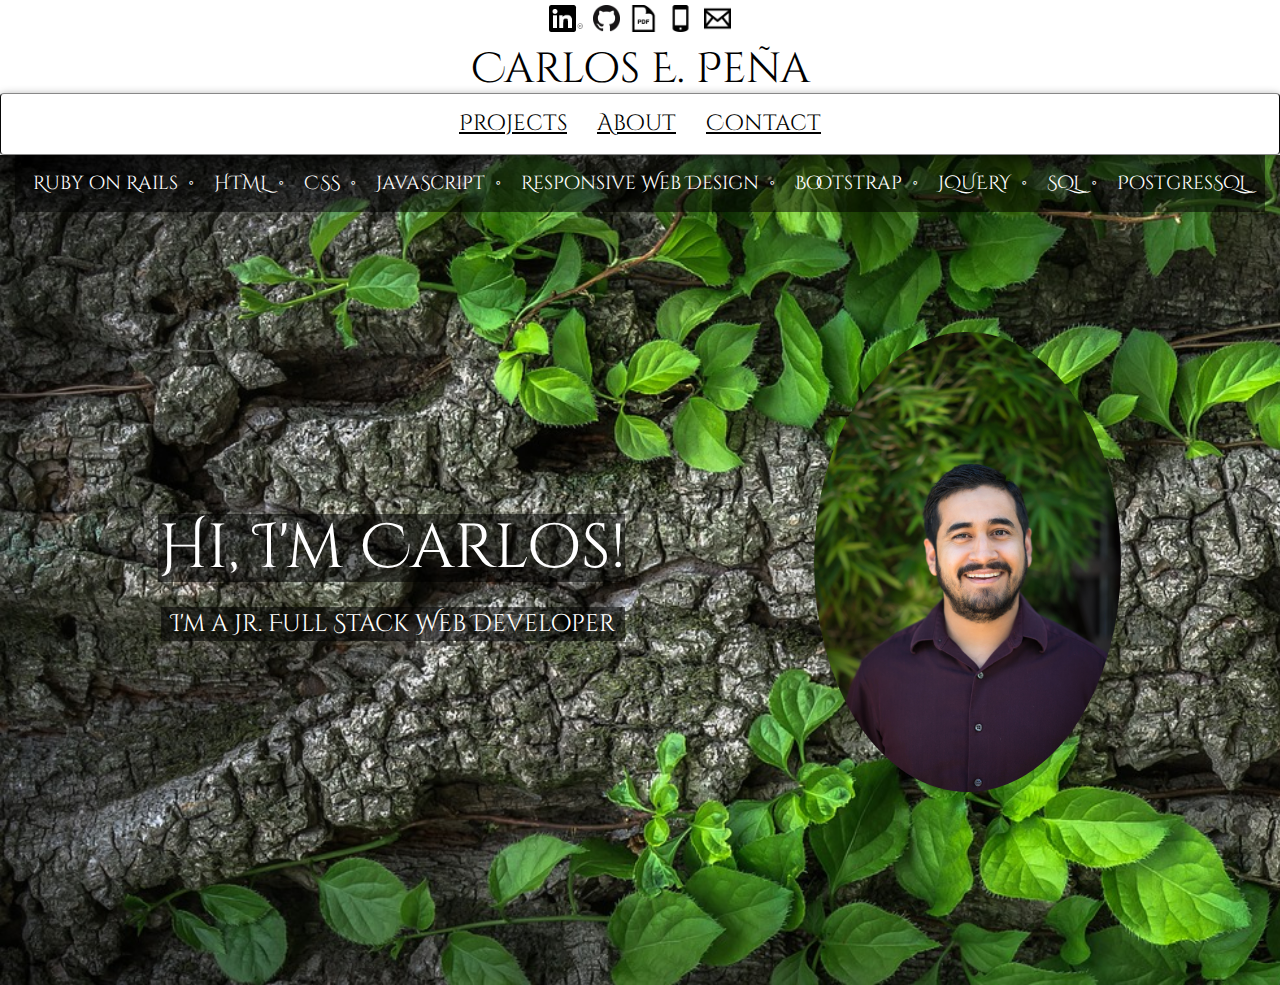
==== commit e369fa8e: "updating projects page" ====
--- a/index.html
+++ b/index.html
@@ -41,6 +41,7 @@
   </head>
 
   <body onresize="processBullets()" onload="processBullets()">
+    <!--- SOCIAL MEDIA LINKS & NAME --------------->
     <section id="heading">
       <div class="container-fluid">
         <header>
@@ -59,7 +60,7 @@
         </header>
       </div>
 
-    <!-- NAVBAR -->
+    <!--- NAVBAR ------------------------------->
     <div class="nav-placeholder">
       <nav class="navbar navbar-inverse main-navbar">
         <div class="container-fluid">
@@ -81,8 +82,7 @@
           </div>
         </div>
       </nav>
-    </div> <!-- END NAVBAR -->
-
+    </div> <!-- END NAVBAR -------------------------------->
   </section>
   <!-- PORTRAIT -->
   <section id="introduction">
--- a/index.css
+++ b/index.css
@@ -34,11 +34,6 @@
 }
 
 /* NAVBAR */
-.center li > a:hover {
-  color: black !important;
-  text-decoration: underline;
-}
-
 .main-navbar {
   border-top: 1px solid #888;
   border-bottom: 1px solid #888;
@@ -49,13 +44,17 @@
   margin: 0;
 }
 
+.center li > a:hover {
+  color: black !important;
+  text-decoration: underline;
+}
+
 .center li {
   display: flex;
 }
 
 .center .navbar-nav li a {
   color: black;
-  font-size: 22px;
 }
 
 .center li a {
@@ -79,7 +78,7 @@
 
 /*INTRODUCTION*/
 #introduction {
-  background: url(images/section-background.jpg);
+  background: url(images/section-background5.jpg);
   background-size: 100% 100%;
   height: 825px;
 }
@@ -89,9 +88,9 @@
 }
 
 .skills ul {
-  background-color: rgba(0,0,0,0.52);
   text-align: center;
   color: white;
+  background-color: rgba(0,0,0,0.52);
 }
 
 .skills ul li:last-child::after {
@@ -106,8 +105,8 @@
 
 .salutation h1 {
   font-size: 50px;
+  background-color: rgba(0,0,0,0.52);
   color: white;
-  background-color: rgba(0,0,0,0.52);
 }
 
 .salutation p {
@@ -137,237 +136,330 @@
   align-items: center;
 }
 
-/*MEDIA QUERIES*/
-
-/*iPhone 5*/
-@media (min-width:220px) {
-  #portrait {
-    border-radius: 90%;
-    max-height: 335px;
-  }
+/*MEDIA QUERIES----------------------------------*/
+
+/*iPhone 5/Galaxy-----------------------------*/
+@media (min-width:320px) {
+  /*SOCIAL MEDIA*/
+  .social-media img {
+    height: 19px;
+  }
+  /*MY NAME*/
   #name {
-    font-size: 26px;
-  }
-
-  #profession {
-    font-size: 17px;
-  }
-  .skills ul li {
-    font-size: 13px;
-  }
-  .footer a {
-    font-size: 13px;
-  }
-}
-
-@media (min-width:320px) {
-  #portrait {
-    border-radius: 90%;
-    max-height: 315px;
-    margin-top: 5%;
-  }
-  #name {
-    font-size: 26px;
-  }
-
-  #profession {
+    font-size: 24px;
+  }
+  /*NAVBAR*/
+  .navbar {
+    min-height: inherit;
+  }
+  .main-navbar {
+  }
+  .center .navbar-nav li a {
     font-size: 16px;
   }
-  .skills ul li {
-    font-size: 14px;
-  }
-  .footer a {
-    font-size: 14px;
-  }
-}
-@media (min-width : 320px)
-and (min-height : 800px){
-  #portrait {
-    border-radius: 90%;
-    max-height: 450px;
-    margin-top: 10%;
-  }
-  #name {
-    font-size: 35px;
-  }
-
-  #profession {
-    font-size: 21px;
+  .center li a {
+    padding: 0;
+    margin: 0;
+  }
+  /*INTRODUCTION BACKGROUND IMAGE*/
+  #introduction {
+    background-size: cover;
+    height: 100%;
+  }
+  /*SKILLS*/
+  .skills ul li:after {
+    padding: 2px;
+  }
+  .skills ul {
+    display: flex;
+    flex-wrap: wrap;
+    justify-content: center;
+    margin: 0;
+    padding-left: 0;
   }
   .skills ul li {
     font-size: 16px;
-  }
-  .footer a {
-    font-size: 16px;
-  }
-}
-
-/* Smartphones (portrait) ----------- */
-@media (min-width : 481px) {
+    display: flex;
+    align-items: center;
+  }
+  /*SALUTATION*/
+  .salutation h1 {
+    font-size: 20px;
+  }
+  .salutation p {
+    font-size: 17px;
+    text-align: center;
+  }
+  /*PORTRAIT*/
+  .row {
+    display: flex;
+    flex-direction: column;
+    margin-bottom: 2px;
+  }
   #portrait {
-    border-radius: 90%;
-    max-height: 365px;
-    margin-top: 2%;
-  }
+    max-height: 260px;
+  }
+}
+/*Slim window size on monitor------------------*/
+@media (min-width:320px)
+  and (min-height:800px){
+  /*SOCIAL MEDIA*/
+  .social-media img {
+    height: 24px;
+  }
+  /*MY NAME*/
   #name {
-    font-size: 35px;
-  }
-
-  #profession {
+    font-size: 32px;
+  }
+  /*NAVBAR*/
+  .center .navbar-nav li a {
+    font-size: 22px;
+  }
+  /*INTRODUCTION BACKGROUND IMAGE*/
+  #introduction {
+    background-size: cover;
+    height: 830px;
+  }
+  /*SKILLS*/
+  .skills ul li {
+    font-size: 18px;
+    display: flex;
+    align-items: center;
+    margin-bottom: 10px;
+  }
+  /*SALUTATION*/
+  .salutation h1 {
+    font-size: 42px;
+    margin-top: 60px;
+    margin-bottom: 25px;
+  }
+  .salutation p {
     font-size: 20px;
   }
-  .skills ul li {
-    font-size: 15px;
-  }
-  .footer a {
-    font-size: 15px;
-  }
-}
-@media (min-width : 481px)
-and (min-height : 800px){
+  /*PORTRAIT*/
   #portrait {
-    border-radius: 90%;
-    max-height: 470px;
-    margin-top: 10%;
-  }
+    max-height: 460px;
+    margin-top: 30px;
+  }
+}
+
+/*For Phones like Nexus 5 ------------------------*/
+@media (min-width:412px) {
+  /*SOCIAL MEDIA*/
+  .social-media img {
+    height: 25px;
+  }
+  /*MY NAME*/
   #name {
-    font-size: 36px;
-  }
-
-  #profession {
+    font-size: 33px;
+  }
+  /*NAVBAR*/
+  .center .navbar-nav li a {
     font-size: 22px;
   }
-  .skills ul li {
-    font-size: 17px;
-  }
-  .footer a {
-    font-size: 17px;
-  }
-}
-
-/* iPads (portrait) ----------- */
-@media (min-width:641px) {
-  #portrait {
-    border-radius: 90%;
-    max-height: 390px;
-    margin-top: 2%;
-  }
-  #name {
-    font-size: 36px;
-  }
-  /*Profession*/
-  #profession {
-    font-size: 20px;
-  }
+  /*INTRODUCTION BACKGROUND IMAGE*/
+  #introduction {
+    background-size: cover;
+    height: 575px;
+  }
+  /*SKILLS*/
   .skills ul li {
     font-size: 16px;
   }
-  .footer a {
-    font-size: 16px;
-  }
-}
-@media (min-width : 641px)
-and (min-height: 800px) {
+  /*SALUTATION*/
+  .salutation h1 {
+    font-size: 32px;
+  }
+  .salutation p {
+    font-size: 20px;
+  }
+  /*PORTRAIT*/
   #portrait {
-    border-radius: 90%;
-    max-height: 480px;
-    margin-top: 10%;
-  }
+    max-height: 260px;
+    margin-top: 30px;
+  }
+}
+
+/*For when resizing browswer screen-------------------------*/
+@media (min-width:412px)
+  and (min-height: 800px){
+  /*SOCIAL MEDIA*/
+  .social-media img {
+    height: 32px;
+  }
+  /*MY NAME*/
   #name {
-    font-size: 37px;
-  }
-  /*Profession*/
-  #profession {
-    font-size: 22px;
-  }
+    font-size: 42px;
+  }
+  /*NAVBAR*/
+  .center .navbar-nav li a {
+    font-size: 28px;
+    padding: 5px;
+  }
+  /*INTRODUCTION BACKGROUND IMAGE*/
+  #introduction {
+    background-size: cover;
+    height: 830px;
+  }
+  /*SKILLS*/
   .skills ul li {
     font-size: 19px;
   }
-  .footer a {
-    font-size: 19px;
-  }
-}
-
-@media (min-width:830px) {
+  /*SALUTATION*/
+  .salutation h1 {
+    font-size: 48px;
+  }
+  .salutation p {
+    font-size: 20px;
+  }
+  /*PORTRAIT*/
   #portrait {
-    border-radius: 90%;
-    max-height: 405px;
-    margin-top: 2%;
-  }
-  #name {
-    font-size: 37px;
-  }
-  /*Profession*/
-  #profession {
-    font-size: 21px;
-  }
-  .skills ul li {
-    font-size: 17px;
-  }
-  .footer a {
-    font-size: 17px;
-  }
-}
-@media (min-width : 830px)
-and (min-height : 800px) {
-  #portrait {
-    border-radius: 90%;
-    max-height: 485px;
-    margin-top: 7%;
-  }
-  #name {
-    font-size: 39px;
-  }
-  /*Profession*/
-  #profession {
-    font-size: 24px;
-  }
-  .skills ul li {
-    font-size: 22px;
-  }
-  .footer a {
-    font-size: 22px;
-  }
-}
-
-@media (min-width:961px) {
-  #portrait {
-    border-radius: 90%;
-    max-height: 420px;
-    margin-top: 2%;
-  }
-  #name {
-    font-size: 38px;
-  }
-  /*Profession*/
-  #profession {
-    font-size: 21px;
-  }
-  .skills ul li {
-    font-size: 17px;
-  }
-  .footer a {
-    font-size: 17px;
-  }
-}
-@media (min-width : 961px)
-and (min-height : 800px) {
-  #portrait {
-    border-radius: 90%;
-    max-height: 495px;
-    margin-top: 7%;
-  }
-  #name {
-    font-size: 40px;
-  }
-  /*Profession*/
-  #profession {
-    font-size: 24px;
-  }
-  .skills ul li {
-    font-size: 22px;
-  }
-  .footer a {
-    font-size: 22px;
-  }
-}
+    max-height: 460px;
+    margin-top: 30px;
+  }
+}
+
+@media (min-width:768px) {
+    /*SOCIAL MEDIA*/
+    .social-media img {
+      height: 32px;
+    }
+    /*MY NAME*/
+    #name {
+      font-size: 42px;
+    }
+    /*NAVBAR*/
+    .center .navbar-nav li a {
+      font-size: 28px;
+      padding: 10px 10px;
+    }
+    /*INTRODUCTION BACKGROUND IMAGE*/
+    #introduction {
+      background-size: cover;
+      height: 590px;
+    }
+    /*SKILLS*/
+    .skills ul li {
+      font-size: 19px;
+    }
+    .skills ul li:after {
+      padding: 10px;
+    }
+    /*SALUTATION*/
+    .salutation h1 {
+      font-size: 62px;
+    }
+    .salutation p {
+      font-size: 30px;
+    }
+    /*PORTRAIT*/
+    #portrait {
+      max-height: 460px;
+    }
+    .row {
+      display: flex;
+      flex-direction: row;
+      margin-bottom: 30px;
+    }
+}
+@media (min-width:768px)
+  and (min-height:600px){
+    /*SOCIAL MEDIA*/
+    .social-media img {
+      height: 22px;
+    }
+    /*MY NAME*/
+    #name {
+      font-size: 42px;
+    }
+    /*NAVBAR*/
+    .center .navbar-nav li a {
+      font-size: 25px;
+      padding: 10px 15px;
+      text-decoration: underline;
+    }
+
+    /*INTRODUCTION BACKGROUND IMAGE*/
+    #introduction {
+      background-size: cover;
+      height: 670px;
+    }
+    /*SKILLS*/
+    .skills ul li {
+      font-size: 19px;
+    }
+    .skills ul li:after {
+      font-size: 19px;
+      padding: 15px;
+    }
+    /*SALUTATION*/
+    .salutation h1 {
+      font-size: 62px;
+      color: white;
+    }
+    .salutation p {
+      font-size: 30px;
+    }
+    /*PORTRAIT*/
+    #portrait {
+      max-height: 460px;
+    }
+    .row {
+      display: flex;
+      flex-direction: row;
+      margin-bottom: 30px;
+    }
+}
+
+@media (min-width:768px)
+  and (min-height: 800px){
+    /*SOCIAL MEDIA*/
+    .social-media img {
+      height: 27px;
+      margin-bottom: 10px;
+    }
+    /*MY NAME*/
+    #name {
+      font-size: 42px;
+    }
+    /*NAVBAR*/
+    .center .navbar-nav li a {
+      font-size: 22px;
+      text-decoration: underline;
+    }
+
+    /*INTRODUCTION BACKGROUND IMAGE*/
+    #introduction {
+      background-size: cover;
+      height: 830px;
+    }
+    /*SKILLS*/
+    .skills ul li {
+      font-size: 19px;
+      margin: 5px;
+    }
+    .skills ul li:after {
+      padding: 10px;
+    }
+    /*SALUTATION*/
+    .salutation h1 {
+      font-size: 62px;
+      color: white;
+    }
+    .salutation p {
+      font-size: 24px;
+    }
+    /*PORTRAIT*/
+    #portrait {
+      max-height: 460px;
+      margin-top: 20px;
+    }
+    .row {
+      display: flex;
+      flex-direction: row;
+      margin-bottom: 100px;
+    }
+    .col-sm-6.salutation {
+      align-items: flex-end;
+    }
+}
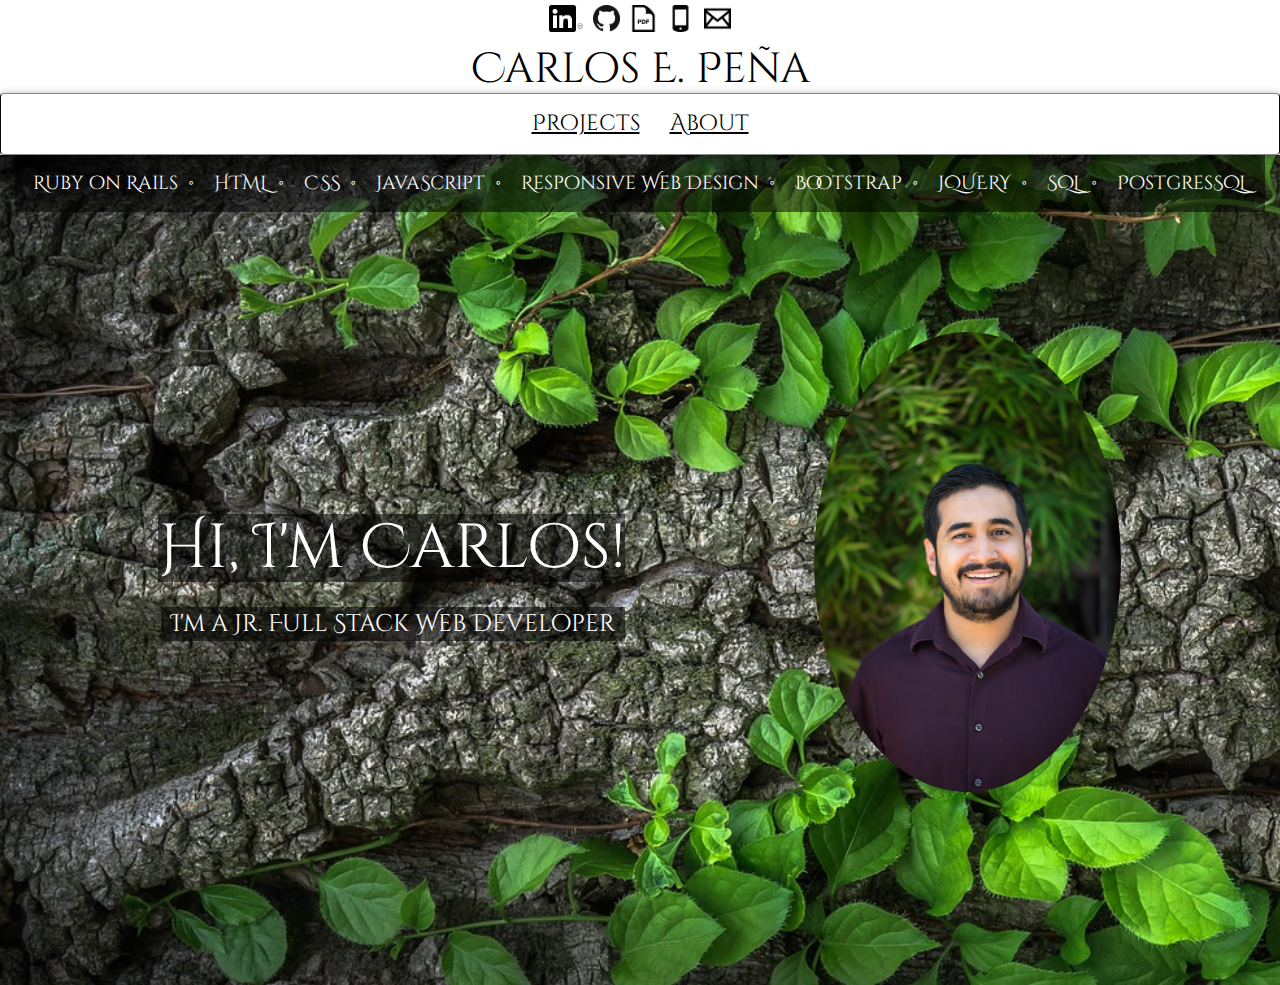
==== commit d1a927c1: "updated about me page" ====
--- a/index.html
+++ b/index.html
@@ -76,7 +76,6 @@
               <ul class="nav navbar-nav">
                 <li><a href="projects.html">Projects</a></li>
                 <li><a href="aboutme.html">About</a></li>
-                <li><a href="contact.html">Contact</a></li>
               </ul>
             </div>
           </div>
--- a/index.css
+++ b/index.css
@@ -1,5 +1,3 @@
-
-
 body {
   -webkit-background-size: cover;
   -moz-background-size: cover;
@@ -7,11 +5,11 @@
   background-size: cover;
   font-family: 'Cinzel Decorative', cursive;
   }
-html {
+body, html {
   height: 100%;
 }
 
-/*HEADER*/
+/*HEADER & NAME----------------------------------------------*/
 .social-media {
   margin: 0;
   display: flex;
@@ -33,7 +31,7 @@
   margin: 0;
 }
 
-/* NAVBAR */
+/* NAVBAR ---------------------------------------------------*/
 .main-navbar {
   border-top: 1px solid #888;
   border-bottom: 1px solid #888;
@@ -55,6 +53,7 @@
 
 .center .navbar-nav li a {
   color: black;
+  text-decoration: underline;
 }
 
 .center li a {
@@ -149,11 +148,15 @@
     font-size: 24px;
   }
   /*NAVBAR*/
+
+  .main-navbar {
+    padding: 0;
+    margin: 0;
+}
   .navbar {
     min-height: inherit;
   }
-  .main-navbar {
-  }
+
   .center .navbar-nav li a {
     font-size: 16px;
   }
@@ -212,6 +215,9 @@
     font-size: 32px;
   }
   /*NAVBAR*/
+  .main-navbar {
+    padding: 10px 10px;
+  }
   .center .navbar-nav li a {
     font-size: 22px;
   }
@@ -333,6 +339,9 @@
       font-size: 28px;
       padding: 10px 10px;
     }
+    .main-navbar {
+      padding: 10px 10px;
+    }
     /*INTRODUCTION BACKGROUND IMAGE*/
     #introduction {
       background-size: cover;
@@ -373,6 +382,11 @@
       font-size: 42px;
     }
     /*NAVBAR*/
+
+    .main-navbar {
+      padding: 10px 10px;
+    }
+
     .center .navbar-nav li a {
       font-size: 25px;
       padding: 10px 15px;
@@ -418,11 +432,17 @@
       height: 27px;
       margin-bottom: 10px;
     }
+
     /*MY NAME*/
     #name {
       font-size: 42px;
     }
+
     /*NAVBAR*/
+    .main-navbar {
+      padding: 10px 10px;
+    }
+
     .center .navbar-nav li a {
       font-size: 22px;
       text-decoration: underline;
@@ -433,6 +453,7 @@
       background-size: cover;
       height: 830px;
     }
+
     /*SKILLS*/
     .skills ul li {
       font-size: 19px;
@@ -441,6 +462,7 @@
     .skills ul li:after {
       padding: 10px;
     }
+
     /*SALUTATION*/
     .salutation h1 {
       font-size: 62px;
@@ -449,6 +471,7 @@
     .salutation p {
       font-size: 24px;
     }
+
     /*PORTRAIT*/
     #portrait {
       max-height: 460px;
